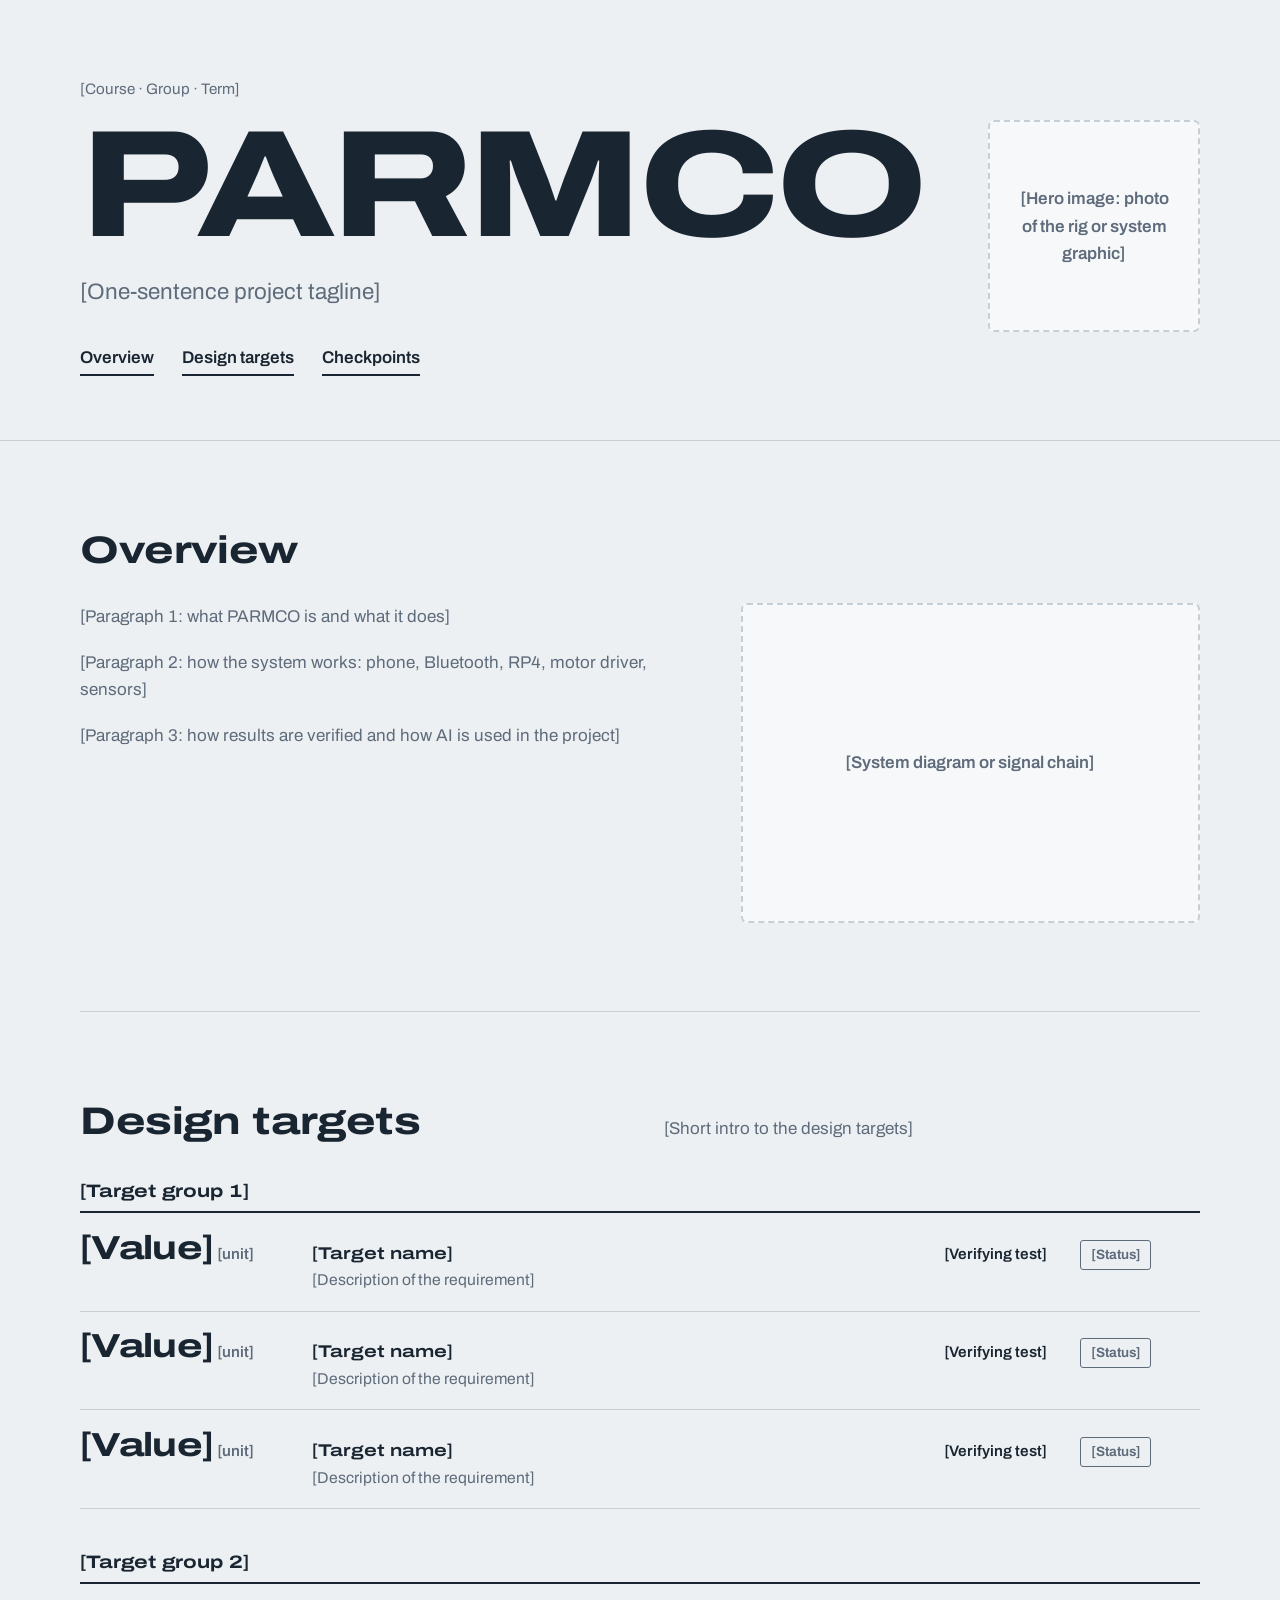
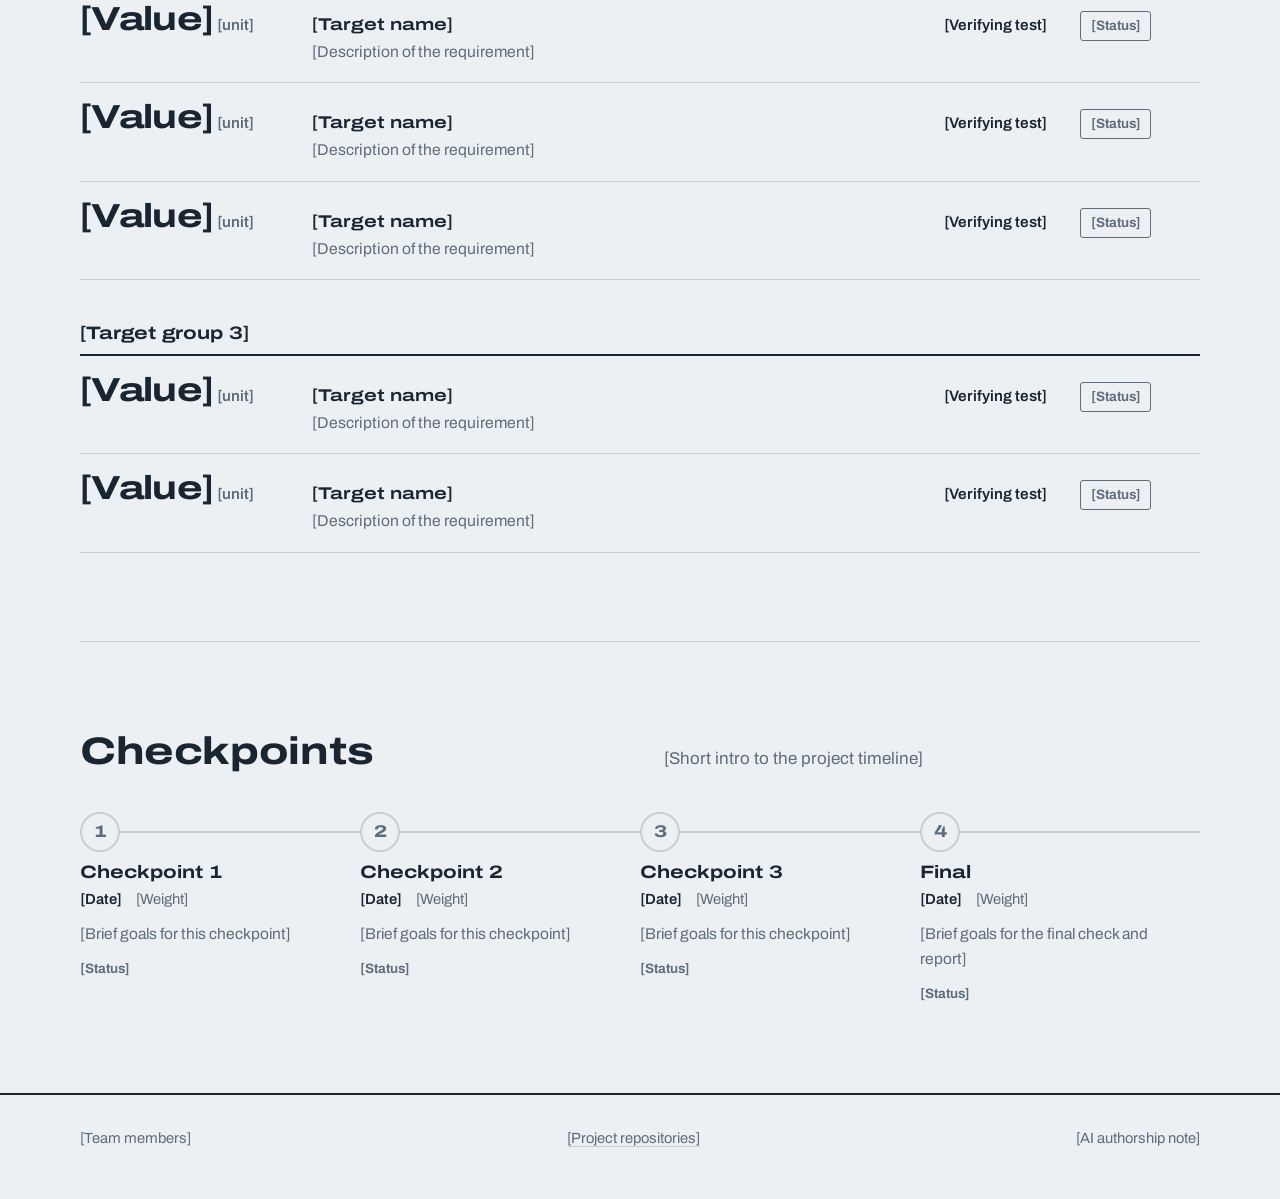
==== finalProj/docs/index.html @ 9d0dedaf "cp3 git page" ====
<!DOCTYPE html>
<html lang="en">
<head>
<meta charset="utf-8">
<meta name="viewport" content="width=device-width, initial-scale=1">
<title>PARMCO · ECSE 4235 Group 2</title>
<meta name="description" content="[Site description]">
<link rel="preconnect" href="https://fonts.googleapis.com">
<link rel="preconnect" href="https://fonts.gstatic.com" crossorigin>
<link href="https://fonts.googleapis.com/css2?family=Archivo:wdth,wght@62..125,400..800&display=swap" rel="stylesheet">
<link rel="stylesheet" href="styles.css">
</head>
<!--
  PARMCO project site skeleton - AI-generated (Claude).
  Replace each [placeholder] with real material. Human changes must be wrapped
  in a visible marker: [HUMAN EDIT] ... [END HUMAN EDIT], with the AI original
  kept in git history.
-->
<body>
<a class="skip" href="#overview">Skip to content</a>

<!-- ============================== TITLE ============================== -->
<header class="hero">
  <div class="wrap hero-grid">
    <div class="hero-text">
      <p class="course">[Course · Group · Term]</p>
      <h1>PARMCO</h1>
      <p class="lede ph-text">[One-sentence project tagline]</p>
      <nav class="hero-nav" aria-label="Sections">
        <a href="#overview">Overview</a>
        <a href="#targets">Design targets</a>
        <a href="#checkpoints">Checkpoints</a>
      </nav>
    </div>
    <figure class="hero-figure ph-box" aria-label="Placeholder for hero image">
      <span>[Hero image: photo of the rig or system graphic]</span>
    </figure>
  </div>
</header>

<main>
  <!-- ============================ OVERVIEW ============================ -->
  <section id="overview" class="section wrap">
    <h2>Overview</h2>
    <div class="overview-grid">
      <div class="prose">
        <p class="ph-text">[Paragraph 1: what PARMCO is and what it does]</p>
        <p class="ph-text">[Paragraph 2: how the system works: phone, Bluetooth, RP4, motor driver, sensors]</p>
        <p class="ph-text">[Paragraph 3: how results are verified and how AI is used in the project]</p>
      </div>
      <div class="ph-box overview-figure">
        <span>[System diagram or signal chain]</span>
      </div>
    </div>
  </section>

  <!-- ========================= DESIGN TARGETS ========================= -->
  <section id="targets" class="section wrap">
    <div class="section-head">
      <h2>Design targets</h2>
      <p class="ph-text">[Short intro to the design targets]</p>
    </div>

    <!-- Target group: copy this <section> for each group of targets -->
    <section class="tgroup">
      <h3>[Target group 1]</h3>
      <ul class="trows">
        <!-- Target row: copy this <li> for each target -->
        <li class="trow">
          <p class="tval"><span class="num">[Value]</span> <span class="unit">[unit]</span></p>
          <div class="tbody"><h4>[Target name]</h4><p>[Description of the requirement]</p></div>
          <p class="ttest">[Verifying test]</p>
          <p class="tstatus" data-status="pending">[Status]</p>
        </li>
        <li class="trow">
          <p class="tval"><span class="num">[Value]</span> <span class="unit">[unit]</span></p>
          <div class="tbody"><h4>[Target name]</h4><p>[Description of the requirement]</p></div>
          <p class="ttest">[Verifying test]</p>
          <p class="tstatus" data-status="pending">[Status]</p>
        </li>
        <li class="trow">
          <p class="tval"><span class="num">[Value]</span> <span class="unit">[unit]</span></p>
          <div class="tbody"><h4>[Target name]</h4><p>[Description of the requirement]</p></div>
          <p class="ttest">[Verifying test]</p>
          <p class="tstatus" data-status="pending">[Status]</p>
        </li>
      </ul>
    </section>

    <section class="tgroup">
      <h3>[Target group 2]</h3>
      <ul class="trows">
        <li class="trow">
          <p class="tval"><span class="num">[Value]</span> <span class="unit">[unit]</span></p>
          <div class="tbody"><h4>[Target name]</h4><p>[Description of the requirement]</p></div>
          <p class="ttest">[Verifying test]</p>
          <p class="tstatus" data-status="pending">[Status]</p>
        </li>
        <li class="trow">
          <p class="tval"><span class="num">[Value]</span> <span class="unit">[unit]</span></p>
          <div class="tbody"><h4>[Target name]</h4><p>[Description of the requirement]</p></div>
          <p class="ttest">[Verifying test]</p>
          <p class="tstatus" data-status="pending">[Status]</p>
        </li>
        <li class="trow">
          <p class="tval"><span class="num">[Value]</span> <span class="unit">[unit]</span></p>
          <div class="tbody"><h4>[Target name]</h4><p>[Description of the requirement]</p></div>
          <p class="ttest">[Verifying test]</p>
          <p class="tstatus" data-status="pending">[Status]</p>
        </li>
      </ul>
    </section>

    <section class="tgroup">
      <h3>[Target group 3]</h3>
      <ul class="trows">
        <li class="trow">
          <p class="tval"><span class="num">[Value]</span> <span class="unit">[unit]</span></p>
          <div class="tbody"><h4>[Target name]</h4><p>[Description of the requirement]</p></div>
          <p class="ttest">[Verifying test]</p>
          <p class="tstatus" data-status="pending">[Status]</p>
        </li>
        <li class="trow">
          <p class="tval"><span class="num">[Value]</span> <span class="unit">[unit]</span></p>
          <div class="tbody"><h4>[Target name]</h4><p>[Description of the requirement]</p></div>
          <p class="ttest">[Verifying test]</p>
          <p class="tstatus" data-status="pending">[Status]</p>
        </li>
      </ul>
    </section>
  </section>

  <!-- =========================== CHECKPOINTS =========================== -->
  <section id="checkpoints" class="section wrap">
    <div class="section-head">
      <h2>Checkpoints</h2>
      <p class="ph-text">[Short intro to the project timeline]</p>
    </div>
    <!-- cp-done = completed, cp-current = in progress, cp-next = upcoming -->
    <ol class="timeline">
      <li class="cp cp-next">
        <span class="cp-marker" aria-hidden="true">1</span>
        <div class="cp-head"><h3>Checkpoint 1</h3><p class="cp-meta"><time>[Date]</time><span>[Weight]</span></p></div>
        <p class="cp-desc ph-text">[Brief goals for this checkpoint]</p>
        <p class="cp-state">[Status]</p>
      </li>
      <li class="cp cp-next">
        <span class="cp-marker" aria-hidden="true">2</span>
        <div class="cp-head"><h3>Checkpoint 2</h3><p class="cp-meta"><time>[Date]</time><span>[Weight]</span></p></div>
        <p class="cp-desc ph-text">[Brief goals for this checkpoint]</p>
        <p class="cp-state">[Status]</p>
      </li>
      <li class="cp cp-next">
        <span class="cp-marker" aria-hidden="true">3</span>
        <div class="cp-head"><h3>Checkpoint 3</h3><p class="cp-meta"><time>[Date]</time><span>[Weight]</span></p></div>
        <p class="cp-desc ph-text">[Brief goals for this checkpoint]</p>
        <p class="cp-state">[Status]</p>
      </li>
      <li class="cp cp-next">
        <span class="cp-marker" aria-hidden="true">4</span>
        <div class="cp-head"><h3>Final</h3><p class="cp-meta"><time>[Date]</time><span>[Weight]</span></p></div>
        <p class="cp-desc ph-text">[Brief goals for the final check and report]</p>
        <p class="cp-state">[Status]</p>
      </li>
    </ol>
  </section>
</main>

<footer class="footer">
  <div class="wrap footer-grid">
    <p>[Team members]</p>
    <p><a href="#">[Project repositories]</a></p>
    <p>[AI authorship note]</p>
  </div>
</footer>
</body>
</html>
---- finalProj/docs/styles.css ----
/* PARMCO project site - AI-generated (Claude).
   Palette: drafting paper, navy ink, Sharpie red (the marked blade). */
:root {
  --paper: #EDF0F2;
  --sheet: #F7F8F9;
  --ink: #1A2532;
  --steel: #5E6B7B;
  --rule: #C7CFD6;
  --sharpie: #C4122F;
  --done: #2F6B4F;

  --font: "Archivo", "Helvetica Neue", Arial, sans-serif;
  --wide: 125;      /* expanded width for display type */
  --measure: 66ch;
}

*, *::before, *::after { box-sizing: border-box; }

html { scroll-behavior: smooth; }
@media (prefers-reduced-motion: reduce) { html { scroll-behavior: auto; } }

body {
  margin: 0;
  background: var(--paper);
  color: var(--ink);
  font-family: var(--font);
  font-size: 1.0625rem;
  line-height: 1.6;
  font-variant-numeric: tabular-nums;
  -webkit-font-smoothing: antialiased;
}

a { color: inherit; text-decoration-color: var(--rule); text-underline-offset: 3px; }
a:hover { text-decoration-color: var(--sharpie); }
:focus-visible { outline: 2px solid var(--sharpie); outline-offset: 3px; }

.skip { position: absolute; left: -999px; top: 0; background: var(--ink); color: var(--paper); padding: .5rem 1rem; }
.skip:focus { left: 1rem; top: 1rem; z-index: 10; }

.wrap { width: min(1120px, 100% - 3rem); margin-inline: auto; }

h1, h2, h3, h4 { font-stretch: 125%; font-variation-settings: "wdth" var(--wide); margin: 0; line-height: 1.1; }
h2 { font-size: clamp(1.75rem, 3.2vw, 2.4rem); font-weight: 750; letter-spacing: -0.01em; }
h3 { font-size: 1.125rem; font-weight: 700; }
h4 { font-size: 1.0625rem; font-weight: 650; }
p { margin: 0; }

/* ------------------------------------------------------------------ hero */
.hero { padding: clamp(2.5rem, 6vw, 5rem) 0 clamp(2rem, 5vw, 4rem); border-bottom: 1px solid var(--rule); }
.hero-grid { display: grid; grid-template-columns: 1.15fr 1fr; gap: clamp(2rem, 5vw, 5rem); align-items: center; }

.course { color: var(--steel); font-size: .95rem; margin-bottom: 1.25rem; }
.hero h1 {
  font-size: clamp(4rem, 12vw, 9.5rem);
  font-weight: 800;
  letter-spacing: -0.035em;
  line-height: .86;
}
.lede { margin-top: 1.5rem; font-size: clamp(1.15rem, 1.8vw, 1.4rem); line-height: 1.45; max-width: 30ch; }
.hero-nav { display: flex; flex-wrap: wrap; gap: .5rem 1.75rem; margin-top: 2.25rem; font-weight: 600; }
.hero-nav a { text-decoration: none; border-bottom: 2px solid var(--ink); padding-bottom: 2px; }
.hero-nav a:hover { border-color: var(--sharpie); }

/* Placeholder blocks: replace with real material */
.ph-box {
  margin: 0;
  display: grid; place-items: center;
  border: 2px dashed var(--rule);
  border-radius: 6px;
  background: var(--sheet);
  color: var(--steel);
  font-weight: 600;
  text-align: center;
  padding: 1.5rem;
}
.hero-figure { aspect-ratio: 1 / 1; width: min(100%, 420px); justify-self: center; }
.overview-figure { min-height: 320px; }
.ph-text { color: var(--steel); }

/* --------------------------------------------------------------- sections */
.section { padding: clamp(3rem, 7vw, 5.5rem) 0; }
.section + .section { border-top: 1px solid var(--rule); }
.section-head { display: grid; grid-template-columns: 1fr 1fr; gap: 1rem 3rem; align-items: end; margin-bottom: 2.5rem; }
.section-head p { color: var(--steel); max-width: 46ch; }

/* overview */
#overview h2 { margin-bottom: 2rem; }
.overview-grid { display: grid; grid-template-columns: 1.3fr 1fr; gap: clamp(2rem, 5vw, 4.5rem); align-items: start; }
.prose { max-width: var(--measure); }
.prose p + p { margin-top: 1.1em; }

.chain { list-style: none; margin: 0; padding: 0; counter-reset: none; position: relative; }
.chain li {
  position: relative;
  padding: .7rem 0 .7rem 1.6rem;
  border-left: 2px solid var(--ink);
  display: grid;
}
.chain li::before {
  content: ""; position: absolute; left: -6px; top: 1.05rem;
  width: 10px; height: 10px; background: var(--paper); border: 2px solid var(--ink); border-radius: 50%;
}
.chain li:first-child::before, .chain li:last-child::before { background: var(--ink); }
.chain strong { font-weight: 650; }
.chain span { color: var(--steel); font-size: .92rem; }

/* design targets: spec sheet */
.tgroup + .tgroup { margin-top: 2.75rem; }
.tgroup h3 { padding-bottom: .6rem; border-bottom: 2px solid var(--ink); }
.trows { list-style: none; margin: 0; padding: 0; }
.trow {
  display: grid;
  grid-template-columns: minmax(150px, 13rem) 1fr 7rem 7.5rem;
  gap: 1.5rem;
  align-items: baseline;
  padding: 1.15rem 0;
  border-bottom: 1px solid var(--rule);
}
.tval { line-height: 1; white-space: nowrap; }
.tval .num { font-stretch: 125%; font-variation-settings: "wdth" 125; font-size: clamp(1.6rem, 2.6vw, 2.1rem); font-weight: 750; letter-spacing: -0.02em; }
.tval .unit { color: var(--steel); font-size: .95rem; font-weight: 600; }
.tbody p { color: var(--steel); margin-top: .25rem; max-width: 60ch; font-size: .98rem; }
.ttest { font-weight: 600; font-size: .95rem; }
.tstatus { justify-self: start; font-size: .85rem; font-weight: 650; padding: .2rem .6rem; border: 1.5px solid currentColor; border-radius: 3px; color: var(--steel); }
.tstatus[data-status="progress"] { color: var(--sharpie); }
.tstatus[data-status="met"] { color: var(--done); }

/* checkpoints timeline */
.timeline { list-style: none; margin: 0; padding: 0; display: grid; grid-template-columns: repeat(4, 1fr); gap: 0; position: relative; }
.timeline::before { content: ""; position: absolute; left: 0; right: 0; top: 19px; height: 2px; background: var(--rule); }
.cp { position: relative; padding: 0 1.5rem 0 0; display: flex; flex-direction: column; gap: .7rem; }
.cp-marker {
  position: relative; z-index: 1;
  width: 40px; height: 40px; border-radius: 50%;
  display: grid; place-items: center;
  font-weight: 750; font-stretch: 125%; font-variation-settings: "wdth" 125;
  background: var(--paper); border: 2px solid var(--rule); color: var(--steel);
}
.cp-done .cp-marker { background: var(--ink); border-color: var(--ink); color: var(--paper); }
.cp-current .cp-marker { background: var(--sharpie); border-color: var(--sharpie); color: #fff; box-shadow: 0 0 0 5px var(--paper), 0 0 0 7px var(--sharpie); }
.cp-done::after { content: ""; position: absolute; left: 0; right: 0; top: 19px; height: 2px; background: var(--ink); z-index: 0; }
.cp-meta { display: flex; flex-wrap: wrap; gap: .25rem .9rem; color: var(--steel); font-size: .92rem; margin-top: .3rem; }
.cp-meta time { color: var(--ink); font-weight: 600; }
.cp-desc { font-size: .97rem; max-width: 34ch; }
.cp-state { font-size: .85rem; font-weight: 650; color: var(--steel); }
.cp-current .cp-state { color: var(--sharpie); }
.cp-done .cp-state { color: var(--done); }

/* footer */
.footer { border-top: 2px solid var(--ink); padding: 2rem 0 3rem; color: var(--steel); font-size: .92rem; }
.footer-grid { display: flex; flex-wrap: wrap; justify-content: space-between; gap: .75rem 2rem; }

/* ------------------------------------------------------------- responsive */
@media (max-width: 900px) {
  .hero-grid, .overview-grid, .section-head { grid-template-columns: 1fr; }
  .hero-figure { width: min(100%, 340px); justify-self: start; }
  .trow { grid-template-columns: 1fr auto; gap: .5rem 1rem; }
  .tval { grid-column: 1 / -1; }
  .tbody { grid-column: 1 / -1; }
  .timeline { grid-template-columns: 1fr; gap: 2rem; }
  .timeline::before { left: 19px; right: auto; top: 0; bottom: 0; width: 2px; height: auto; }
  .cp { padding: 0 0 0 3.5rem; }
  .cp-marker { position: absolute; left: 0; top: 0; }
  .cp-done::after { left: 19px; right: auto; top: 20px; bottom: -2rem; width: 2px; height: auto; }
}
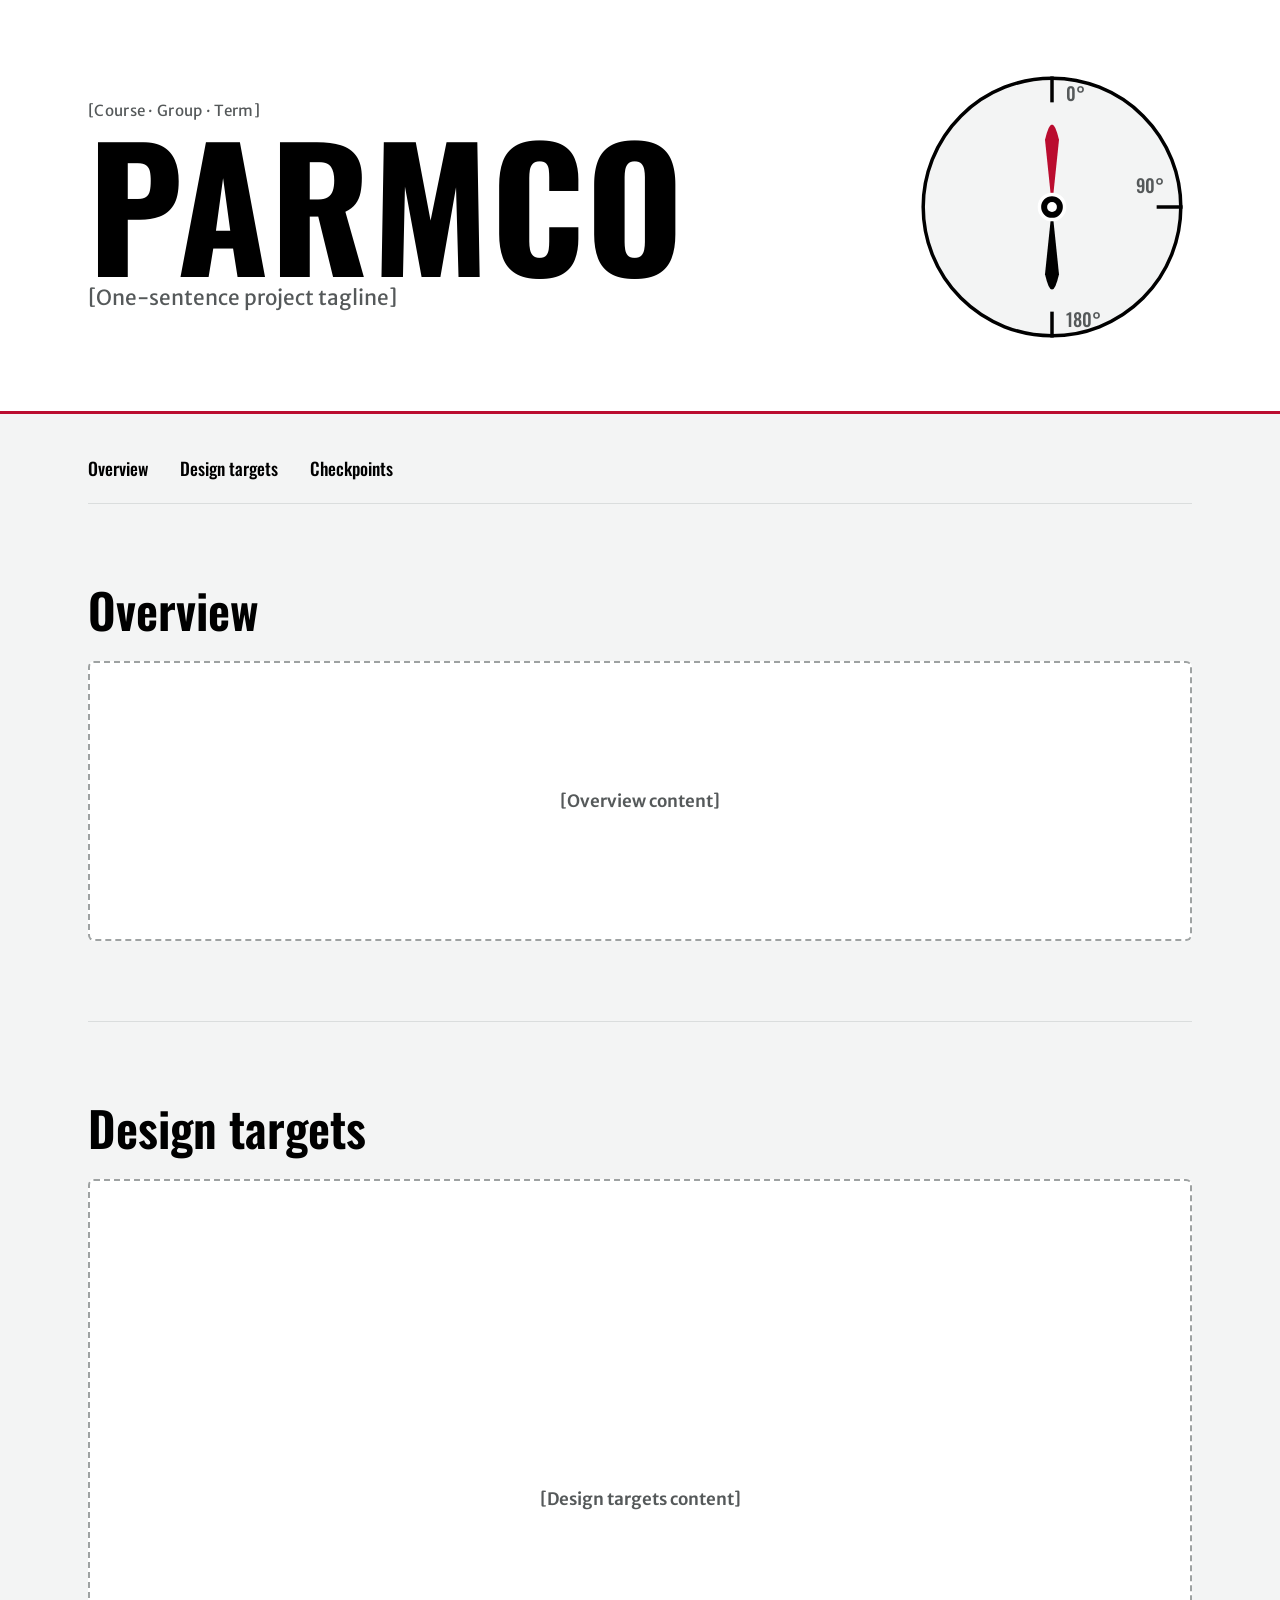
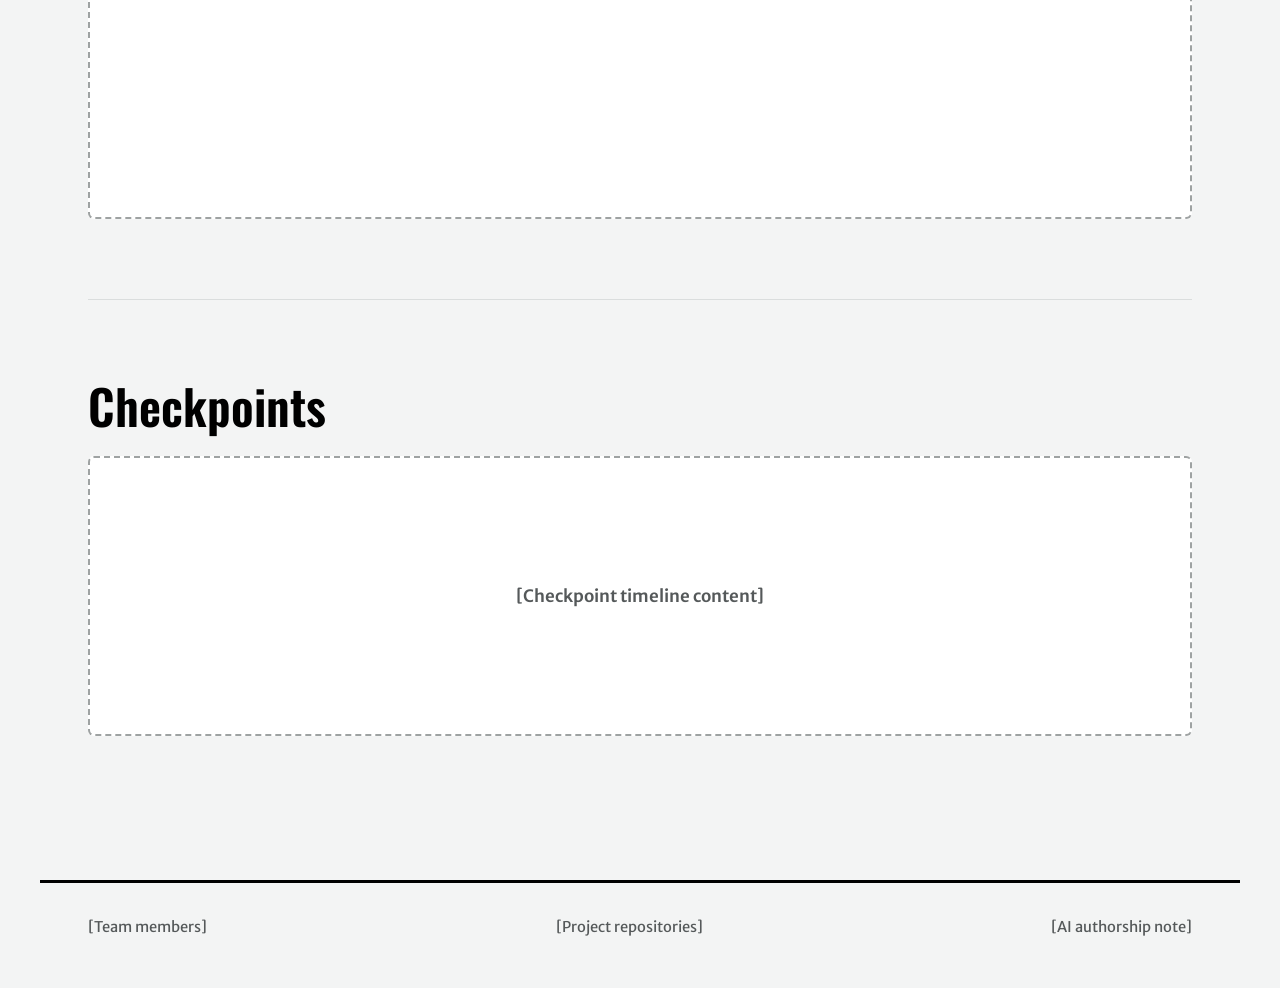
==== commit f8ef43fc: "git webpage" ====
--- a/finalProj/docs/index.html
+++ b/finalProj/docs/index.html
@@ -7,171 +7,79 @@
 <meta name="description" content="[Site description]">
 <link rel="preconnect" href="https://fonts.googleapis.com">
 <link rel="preconnect" href="https://fonts.gstatic.com" crossorigin>
-<link href="https://fonts.googleapis.com/css2?family=Archivo:wdth,wght@62..125,400..800&display=swap" rel="stylesheet">
+<link href="https://fonts.googleapis.com/css2?family=Oswald:wght@400;500;600;700&family=Merriweather+Sans:ital,wght@0,300..700;1,300..700&display=swap" rel="stylesheet">
 <link rel="stylesheet" href="styles.css">
+<script src="script.js" defer></script>
 </head>
 <!--
-  PARMCO project site skeleton - AI-generated (Claude).
-  Replace each [placeholder] with real material. Human changes must be wrapped
-  in a visible marker: [HUMAN EDIT] ... [END HUMAN EDIT], with the AI original
-  kept in git history.
+  PARMCO project site. AI-generated (Claude) as the main author.
+  Human changes: wrap in a visible marker  [HUMAN EDIT] ... [END HUMAN EDIT]
+  and keep the AI original in git history.
 -->
 <body>
-<a class="skip" href="#overview">Skip to content</a>
+<a class="skip" href="#content">Skip to content</a>
 
-<!-- ============================== TITLE ============================== -->
-<header class="hero">
-  <div class="wrap hero-grid">
-    <div class="hero-text">
+<!-- Masthead: large at the top of the page, condenses into a bar on scroll -->
+<header class="masthead" id="masthead">
+  <div class="masthead-inner">
+    <div class="title-block">
       <p class="course">[Course · Group · Term]</p>
-      <h1>PARMCO</h1>
-      <p class="lede ph-text">[One-sentence project tagline]</p>
-      <nav class="hero-nav" aria-label="Sections">
-        <a href="#overview">Overview</a>
-        <a href="#targets">Design targets</a>
-        <a href="#checkpoints">Checkpoints</a>
-      </nav>
+      <h1 class="title">PARMCO</h1>
+      <p class="tagline">[One-sentence project tagline]</p>
     </div>
-    <figure class="hero-figure ph-box" aria-label="Placeholder for hero image">
-      <span>[Hero image: photo of the rig or system graphic]</span>
-    </figure>
+
+    <!-- Propeller: rotates clockwise from 0° at the top of the page to 360° at the bottom -->
+    <div class="dial-wrap">
+      <svg class="dial" viewBox="0 0 200 200" role="img" aria-label="Propeller dial that turns as you scroll">
+        <circle class="dial-face" cx="100" cy="100" r="92"/>
+        <g class="dial-ticks">
+          <line x1="100" y1="8"   x2="100" y2="24"/>   <!-- 0° -->
+          <line x1="192" y1="100" x2="176" y2="100"/>  <!-- 90° -->
+          <line x1="100" y1="192" x2="100" y2="176"/>  <!-- 180° -->
+        </g>
+        <g class="dial-labels">
+          <text x="110" y="24">0°</text>
+          <text x="170" y="90" text-anchor="middle">90°</text>
+          <text x="110" y="186">180°</text>
+        </g>
+        <g class="propeller" id="propeller">
+          <path class="blade-red"   d="M100 100 L95 52 Q100 30 105 52 Z"/>
+          <path class="blade-black" d="M100 100 L95 148 Q100 170 105 148 Z"/>
+          <circle class="hub" cx="100" cy="100" r="9"/>
+          <circle class="hub-cap" cx="100" cy="100" r="3.5"/>
+        </g>
+      </svg>
+    </div>
   </div>
 </header>
 
-<main>
-  <!-- ============================ OVERVIEW ============================ -->
-  <section id="overview" class="section wrap">
+<main id="content">
+  <nav class="section-nav" aria-label="Sections">
+    <a href="#overview">Overview</a>
+    <a href="#targets">Design targets</a>
+    <a href="#checkpoints">Checkpoints</a>
+  </nav>
+
+  <section id="overview" class="section">
     <h2>Overview</h2>
-    <div class="overview-grid">
-      <div class="prose">
-        <p class="ph-text">[Paragraph 1: what PARMCO is and what it does]</p>
-        <p class="ph-text">[Paragraph 2: how the system works: phone, Bluetooth, RP4, motor driver, sensors]</p>
-        <p class="ph-text">[Paragraph 3: how results are verified and how AI is used in the project]</p>
-      </div>
-      <div class="ph-box overview-figure">
-        <span>[System diagram or signal chain]</span>
-      </div>
-    </div>
+    <div class="ph ph-text">[Overview content]</div>
   </section>
 
-  <!-- ========================= DESIGN TARGETS ========================= -->
-  <section id="targets" class="section wrap">
-    <div class="section-head">
-      <h2>Design targets</h2>
-      <p class="ph-text">[Short intro to the design targets]</p>
-    </div>
-
-    <!-- Target group: copy this <section> for each group of targets -->
-    <section class="tgroup">
-      <h3>[Target group 1]</h3>
-      <ul class="trows">
-        <!-- Target row: copy this <li> for each target -->
-        <li class="trow">
-          <p class="tval"><span class="num">[Value]</span> <span class="unit">[unit]</span></p>
-          <div class="tbody"><h4>[Target name]</h4><p>[Description of the requirement]</p></div>
-          <p class="ttest">[Verifying test]</p>
-          <p class="tstatus" data-status="pending">[Status]</p>
-        </li>
-        <li class="trow">
-          <p class="tval"><span class="num">[Value]</span> <span class="unit">[unit]</span></p>
-          <div class="tbody"><h4>[Target name]</h4><p>[Description of the requirement]</p></div>
-          <p class="ttest">[Verifying test]</p>
-          <p class="tstatus" data-status="pending">[Status]</p>
-        </li>
-        <li class="trow">
-          <p class="tval"><span class="num">[Value]</span> <span class="unit">[unit]</span></p>
-          <div class="tbody"><h4>[Target name]</h4><p>[Description of the requirement]</p></div>
-          <p class="ttest">[Verifying test]</p>
-          <p class="tstatus" data-status="pending">[Status]</p>
-        </li>
-      </ul>
-    </section>
-
-    <section class="tgroup">
-      <h3>[Target group 2]</h3>
-      <ul class="trows">
-        <li class="trow">
-          <p class="tval"><span class="num">[Value]</span> <span class="unit">[unit]</span></p>
-          <div class="tbody"><h4>[Target name]</h4><p>[Description of the requirement]</p></div>
-          <p class="ttest">[Verifying test]</p>
-          <p class="tstatus" data-status="pending">[Status]</p>
-        </li>
-        <li class="trow">
-          <p class="tval"><span class="num">[Value]</span> <span class="unit">[unit]</span></p>
-          <div class="tbody"><h4>[Target name]</h4><p>[Description of the requirement]</p></div>
-          <p class="ttest">[Verifying test]</p>
-          <p class="tstatus" data-status="pending">[Status]</p>
-        </li>
-        <li class="trow">
-          <p class="tval"><span class="num">[Value]</span> <span class="unit">[unit]</span></p>
-          <div class="tbody"><h4>[Target name]</h4><p>[Description of the requirement]</p></div>
-          <p class="ttest">[Verifying test]</p>
-          <p class="tstatus" data-status="pending">[Status]</p>
-        </li>
-      </ul>
-    </section>
-
-    <section class="tgroup">
-      <h3>[Target group 3]</h3>
-      <ul class="trows">
-        <li class="trow">
-          <p class="tval"><span class="num">[Value]</span> <span class="unit">[unit]</span></p>
-          <div class="tbody"><h4>[Target name]</h4><p>[Description of the requirement]</p></div>
-          <p class="ttest">[Verifying test]</p>
-          <p class="tstatus" data-status="pending">[Status]</p>
-        </li>
-        <li class="trow">
-          <p class="tval"><span class="num">[Value]</span> <span class="unit">[unit]</span></p>
-          <div class="tbody"><h4>[Target name]</h4><p>[Description of the requirement]</p></div>
-          <p class="ttest">[Verifying test]</p>
-          <p class="tstatus" data-status="pending">[Status]</p>
-        </li>
-      </ul>
-    </section>
+  <section id="targets" class="section">
+    <h2>Design targets</h2>
+    <div class="ph ph-tall">[Design targets content]</div>
   </section>
 
-  <!-- =========================== CHECKPOINTS =========================== -->
-  <section id="checkpoints" class="section wrap">
-    <div class="section-head">
-      <h2>Checkpoints</h2>
-      <p class="ph-text">[Short intro to the project timeline]</p>
-    </div>
-    <!-- cp-done = completed, cp-current = in progress, cp-next = upcoming -->
-    <ol class="timeline">
-      <li class="cp cp-next">
-        <span class="cp-marker" aria-hidden="true">1</span>
-        <div class="cp-head"><h3>Checkpoint 1</h3><p class="cp-meta"><time>[Date]</time><span>[Weight]</span></p></div>
-        <p class="cp-desc ph-text">[Brief goals for this checkpoint]</p>
-        <p class="cp-state">[Status]</p>
-      </li>
-      <li class="cp cp-next">
-        <span class="cp-marker" aria-hidden="true">2</span>
-        <div class="cp-head"><h3>Checkpoint 2</h3><p class="cp-meta"><time>[Date]</time><span>[Weight]</span></p></div>
-        <p class="cp-desc ph-text">[Brief goals for this checkpoint]</p>
-        <p class="cp-state">[Status]</p>
-      </li>
-      <li class="cp cp-next">
-        <span class="cp-marker" aria-hidden="true">3</span>
-        <div class="cp-head"><h3>Checkpoint 3</h3><p class="cp-meta"><time>[Date]</time><span>[Weight]</span></p></div>
-        <p class="cp-desc ph-text">[Brief goals for this checkpoint]</p>
-        <p class="cp-state">[Status]</p>
-      </li>
-      <li class="cp cp-next">
-        <span class="cp-marker" aria-hidden="true">4</span>
-        <div class="cp-head"><h3>Final</h3><p class="cp-meta"><time>[Date]</time><span>[Weight]</span></p></div>
-        <p class="cp-desc ph-text">[Brief goals for the final check and report]</p>
-        <p class="cp-state">[Status]</p>
-      </li>
-    </ol>
+  <section id="checkpoints" class="section">
+    <h2>Checkpoints</h2>
+    <div class="ph ph-text">[Checkpoint timeline content]</div>
   </section>
 </main>
 
 <footer class="footer">
-  <div class="wrap footer-grid">
-    <p>[Team members]</p>
-    <p><a href="#">[Project repositories]</a></p>
-    <p>[AI authorship note]</p>
-  </div>
+  <p>[Team members]</p>
+  <p>[Project repositories]</p>
+  <p>[AI authorship note]</p>
 </footer>
 </body>
 </html>
--- a/finalProj/docs/styles.css
+++ b/finalProj/docs/styles.css
@@ -1,165 +1,177 @@
 /* PARMCO project site - AI-generated (Claude).
-   Palette: drafting paper, navy ink, Sharpie red (the marked blade). */
+   Neutral page with University of Georgia accents (brand.uga.edu):
+   Bulldog Red #BA0C2F, Arch Black #000000, Chapel Bell White #FFFFFF,
+   Stegeman #9EA2A2. Fonts: Oswald (display), Merriweather Sans (text). */
+
 :root {
-  --paper: #EDF0F2;
-  --sheet: #F7F8F9;
-  --ink: #1A2532;
-  --steel: #5E6B7B;
-  --rule: #C7CFD6;
-  --sharpie: #C4122F;
-  --done: #2F6B4F;
+  /* palette */
+  --bulldog-red: #BA0C2F;
+  --arch-black: #000000;
+  --white: #FFFFFF;
+  --stegeman: #9EA2A2;
+  --page: #F3F4F4;          /* light tint of Stegeman */
+  --rule: #DADDDD;
+  --text-2: #55595A;        /* secondary text */
 
-  --font: "Archivo", "Helvetica Neue", Arial, sans-serif;
-  --wide: 125;      /* expanded width for display type */
-  --measure: 66ch;
+  --display: "Oswald", "Arial Narrow", sans-serif;
+  --text: "Merriweather Sans", "Helvetica Neue", Arial, sans-serif;
+
+  /* masthead geometry: --t goes 0 (top of page) -> 1 (condensed), set by script.js */
+  --t: 0;
+  --head-max: clamp(260px, 46vh, 420px);
+  --head-min: 72px;
+  --title-max: clamp(4rem, 13vw, 11rem);
+  --title-min: 1.9rem;
+  --dial-max: clamp(130px, 24vw, 280px);
+  --dial-min: 52px;
+  --gutter: clamp(1.25rem, 4vw, 3rem);
 }
 
 *, *::before, *::after { box-sizing: border-box; }
 
-html { scroll-behavior: smooth; }
-@media (prefers-reduced-motion: reduce) { html { scroll-behavior: auto; } }
-
 body {
   margin: 0;
-  background: var(--paper);
-  color: var(--ink);
-  font-family: var(--font);
+  background: var(--page);
+  color: var(--arch-black);
+  font-family: var(--text);
   font-size: 1.0625rem;
-  line-height: 1.6;
-  font-variant-numeric: tabular-nums;
+  line-height: 1.65;
   -webkit-font-smoothing: antialiased;
 }
 
-a { color: inherit; text-decoration-color: var(--rule); text-underline-offset: 3px; }
-a:hover { text-decoration-color: var(--sharpie); }
-:focus-visible { outline: 2px solid var(--sharpie); outline-offset: 3px; }
+a { color: var(--arch-black); text-decoration-color: var(--bulldog-red); text-underline-offset: 3px; }
+a:hover { color: var(--bulldog-red); }
+:focus-visible { outline: 2px solid var(--bulldog-red); outline-offset: 3px; }
 
-.skip { position: absolute; left: -999px; top: 0; background: var(--ink); color: var(--paper); padding: .5rem 1rem; }
-.skip:focus { left: 1rem; top: 1rem; z-index: 10; }
+.skip { position: absolute; left: -999px; top: 0; z-index: 20; background: var(--arch-black); color: var(--white); padding: .5rem 1rem; }
+.skip:focus { left: 1rem; top: 1rem; }
 
-.wrap { width: min(1120px, 100% - 3rem); margin-inline: auto; }
+/* ---------------------------------------------------------------- masthead */
+.masthead {
+  position: fixed;
+  inset: 0 0 auto 0;
+  z-index: 10;
+  height: calc(var(--head-max) * (1 - var(--t)) + var(--head-min) * var(--t));
+  background: var(--white);
+  /* the rule under the bar fades in as it condenses */
+  box-shadow: 0 1px 0 rgba(158, 162, 162, calc(var(--t) * 0.9));
+}
+.masthead::after {           /* thin Bulldog Red line along the bottom edge */
+  content: "";
+  position: absolute; left: 0; right: 0; bottom: 0;
+  height: 3px;
+  background: var(--bulldog-red);
+}
 
-h1, h2, h3, h4 { font-stretch: 125%; font-variation-settings: "wdth" var(--wide); margin: 0; line-height: 1.1; }
-h2 { font-size: clamp(1.75rem, 3.2vw, 2.4rem); font-weight: 750; letter-spacing: -0.01em; }
-h3 { font-size: 1.125rem; font-weight: 700; }
-h4 { font-size: 1.0625rem; font-weight: 650; }
-p { margin: 0; }
+.masthead-inner {
+  height: 100%;
+  max-width: 1200px;
+  margin: 0 auto;
+  padding: 0 var(--gutter);
+  display: grid;
+  grid-template-columns: 1fr auto;
+  align-items: center;
+  gap: 1.5rem;
+}
 
-/* ------------------------------------------------------------------ hero */
-.hero { padding: clamp(2.5rem, 6vw, 5rem) 0 clamp(2rem, 5vw, 4rem); border-bottom: 1px solid var(--rule); }
-.hero-grid { display: grid; grid-template-columns: 1.15fr 1fr; gap: clamp(2rem, 5vw, 5rem); align-items: center; }
+.title-block { min-width: 0; }
 
-.course { color: var(--steel); font-size: .95rem; margin-bottom: 1.25rem; }
-.hero h1 {
-  font-size: clamp(4rem, 12vw, 9.5rem);
-  font-weight: 800;
-  letter-spacing: -0.035em;
-  line-height: .86;
+.course, .tagline {
+  margin: 0;
+  overflow: hidden;
+  /* fade and collapse as the masthead condenses */
+  opacity: calc(1 - var(--t) * 2.5);
+  max-height: calc((1 - var(--t)) * 5em);
 }
-.lede { margin-top: 1.5rem; font-size: clamp(1.15rem, 1.8vw, 1.4rem); line-height: 1.45; max-width: 30ch; }
-.hero-nav { display: flex; flex-wrap: wrap; gap: .5rem 1.75rem; margin-top: 2.25rem; font-weight: 600; }
-.hero-nav a { text-decoration: none; border-bottom: 2px solid var(--ink); padding-bottom: 2px; }
-.hero-nav a:hover { border-color: var(--sharpie); }
+.course { color: var(--text-2); font-size: .95rem; letter-spacing: .02em; }
+.tagline { color: var(--text-2); font-size: clamp(1.05rem, 1.7vw, 1.3rem); max-width: 40ch; }
 
-/* Placeholder blocks: replace with real material */
-.ph-box {
+.title {
   margin: 0;
+  font-family: var(--display);
+  font-weight: 700;
+  font-size: calc(var(--title-max) * (1 - var(--t)) + var(--title-min) * var(--t));
+  line-height: .95;
+  letter-spacing: .01em;
+  color: var(--arch-black);
+}
+
+.dial-wrap {
+  width: calc(var(--dial-max) * (1 - var(--t)) + var(--dial-min) * var(--t));
+  aspect-ratio: 1;
+}
+.dial { display: block; width: 100%; height: 100%; overflow: visible; }
+.dial-face { fill: var(--page); stroke: var(--arch-black); stroke-width: 2.5; }
+.dial-ticks line { stroke: var(--arch-black); stroke-width: 2.5; stroke-linecap: square; }
+.dial-labels text {
+  font-family: var(--display);
+  font-size: 13px;
+  font-weight: 500;
+  fill: var(--text-2);
+  opacity: calc(1 - var(--t) * 1.6);   /* labels drop away at small sizes */
+}
+.blade-red { fill: var(--bulldog-red); }
+.blade-black { fill: var(--arch-black); }
+.hub { fill: var(--arch-black); stroke: var(--white); stroke-width: 2.5; }  /* white between red and black */
+.hub-cap { fill: var(--white); }
+.propeller { transform-origin: 100px 100px; transform: rotate(var(--angle, 0deg)); }
+
+/* ------------------------------------------------------------------ content */
+main {
+  max-width: 1200px;
+  margin: 0 auto;
+  padding: calc(var(--head-max) + 2.5rem) var(--gutter) 4rem;
+}
+
+.section-nav {
+  display: flex; flex-wrap: wrap; gap: .5rem 2rem;
+  padding-bottom: 1.25rem;
+  border-bottom: 1px solid var(--rule);
+  font-family: var(--display);
+  font-size: 1.1rem;
+  font-weight: 500;
+}
+.section-nav a { text-decoration: none; }
+.section-nav a:hover { color: var(--bulldog-red); }
+
+.section { padding: clamp(3rem, 7vw, 5rem) 0; scroll-margin-top: calc(var(--head-min) + 1rem); }
+.section + .section { border-top: 1px solid var(--rule); }
+.section h2 {
+  margin: 0 0 1.5rem;
+  font-family: var(--display);
+  font-weight: 600;
+  font-size: clamp(2rem, 4vw, 3rem);
+  line-height: 1.1;
+}
+
+/* placeholders: replace with real material */
+.ph {
   display: grid; place-items: center;
-  border: 2px dashed var(--rule);
+  border: 2px dashed var(--stegeman);
   border-radius: 6px;
-  background: var(--sheet);
-  color: var(--steel);
+  background: var(--white);
+  color: var(--text-2);
   font-weight: 600;
+  padding: 2rem;
   text-align: center;
-  padding: 1.5rem;
 }
-.hero-figure { aspect-ratio: 1 / 1; width: min(100%, 420px); justify-self: center; }
-.overview-figure { min-height: 320px; }
-.ph-text { color: var(--steel); }
+.ph-text { min-height: 280px; }
+.ph-tall { min-height: 640px; }
 
-/* --------------------------------------------------------------- sections */
-.section { padding: clamp(3rem, 7vw, 5.5rem) 0; }
-.section + .section { border-top: 1px solid var(--rule); }
-.section-head { display: grid; grid-template-columns: 1fr 1fr; gap: 1rem 3rem; align-items: end; margin-bottom: 2.5rem; }
-.section-head p { color: var(--steel); max-width: 46ch; }
+.footer {
+  max-width: 1200px; margin: 0 auto;
+  padding: 2rem var(--gutter) 3rem;
+  border-top: 3px solid var(--arch-black);
+  display: flex; flex-wrap: wrap; justify-content: space-between; gap: .5rem 2rem;
+  color: var(--text-2); font-size: .92rem;
+}
+.footer p { margin: 0; }
 
-/* overview */
-#overview h2 { margin-bottom: 2rem; }
-.overview-grid { display: grid; grid-template-columns: 1.3fr 1fr; gap: clamp(2rem, 5vw, 4.5rem); align-items: start; }
-.prose { max-width: var(--measure); }
-.prose p + p { margin-top: 1.1em; }
-
-.chain { list-style: none; margin: 0; padding: 0; counter-reset: none; position: relative; }
-.chain li {
-  position: relative;
-  padding: .7rem 0 .7rem 1.6rem;
-  border-left: 2px solid var(--ink);
-  display: grid;
+@media (max-width: 640px) {
+  :root {
+    --head-max: clamp(220px, 38vh, 320px); --head-min: 64px;
+    --title-max: clamp(2.5rem, 12vw, 3.5rem); --title-min: 1.6rem;
+    --dial-max: clamp(96px, 30vw, 128px); --dial-min: 44px;
+  }
+  .tagline { max-width: 26ch; }
 }
-.chain li::before {
-  content: ""; position: absolute; left: -6px; top: 1.05rem;
-  width: 10px; height: 10px; background: var(--paper); border: 2px solid var(--ink); border-radius: 50%;
-}
-.chain li:first-child::before, .chain li:last-child::before { background: var(--ink); }
-.chain strong { font-weight: 650; }
-.chain span { color: var(--steel); font-size: .92rem; }
-
-/* design targets: spec sheet */
-.tgroup + .tgroup { margin-top: 2.75rem; }
-.tgroup h3 { padding-bottom: .6rem; border-bottom: 2px solid var(--ink); }
-.trows { list-style: none; margin: 0; padding: 0; }
-.trow {
-  display: grid;
-  grid-template-columns: minmax(150px, 13rem) 1fr 7rem 7.5rem;
-  gap: 1.5rem;
-  align-items: baseline;
-  padding: 1.15rem 0;
-  border-bottom: 1px solid var(--rule);
-}
-.tval { line-height: 1; white-space: nowrap; }
-.tval .num { font-stretch: 125%; font-variation-settings: "wdth" 125; font-size: clamp(1.6rem, 2.6vw, 2.1rem); font-weight: 750; letter-spacing: -0.02em; }
-.tval .unit { color: var(--steel); font-size: .95rem; font-weight: 600; }
-.tbody p { color: var(--steel); margin-top: .25rem; max-width: 60ch; font-size: .98rem; }
-.ttest { font-weight: 600; font-size: .95rem; }
-.tstatus { justify-self: start; font-size: .85rem; font-weight: 650; padding: .2rem .6rem; border: 1.5px solid currentColor; border-radius: 3px; color: var(--steel); }
-.tstatus[data-status="progress"] { color: var(--sharpie); }
-.tstatus[data-status="met"] { color: var(--done); }
-
-/* checkpoints timeline */
-.timeline { list-style: none; margin: 0; padding: 0; display: grid; grid-template-columns: repeat(4, 1fr); gap: 0; position: relative; }
-.timeline::before { content: ""; position: absolute; left: 0; right: 0; top: 19px; height: 2px; background: var(--rule); }
-.cp { position: relative; padding: 0 1.5rem 0 0; display: flex; flex-direction: column; gap: .7rem; }
-.cp-marker {
-  position: relative; z-index: 1;
-  width: 40px; height: 40px; border-radius: 50%;
-  display: grid; place-items: center;
-  font-weight: 750; font-stretch: 125%; font-variation-settings: "wdth" 125;
-  background: var(--paper); border: 2px solid var(--rule); color: var(--steel);
-}
-.cp-done .cp-marker { background: var(--ink); border-color: var(--ink); color: var(--paper); }
-.cp-current .cp-marker { background: var(--sharpie); border-color: var(--sharpie); color: #fff; box-shadow: 0 0 0 5px var(--paper), 0 0 0 7px var(--sharpie); }
-.cp-done::after { content: ""; position: absolute; left: 0; right: 0; top: 19px; height: 2px; background: var(--ink); z-index: 0; }
-.cp-meta { display: flex; flex-wrap: wrap; gap: .25rem .9rem; color: var(--steel); font-size: .92rem; margin-top: .3rem; }
-.cp-meta time { color: var(--ink); font-weight: 600; }
-.cp-desc { font-size: .97rem; max-width: 34ch; }
-.cp-state { font-size: .85rem; font-weight: 650; color: var(--steel); }
-.cp-current .cp-state { color: var(--sharpie); }
-.cp-done .cp-state { color: var(--done); }
-
-/* footer */
-.footer { border-top: 2px solid var(--ink); padding: 2rem 0 3rem; color: var(--steel); font-size: .92rem; }
-.footer-grid { display: flex; flex-wrap: wrap; justify-content: space-between; gap: .75rem 2rem; }
-
-/* ------------------------------------------------------------- responsive */
-@media (max-width: 900px) {
-  .hero-grid, .overview-grid, .section-head { grid-template-columns: 1fr; }
-  .hero-figure { width: min(100%, 340px); justify-self: start; }
-  .trow { grid-template-columns: 1fr auto; gap: .5rem 1rem; }
-  .tval { grid-column: 1 / -1; }
-  .tbody { grid-column: 1 / -1; }
-  .timeline { grid-template-columns: 1fr; gap: 2rem; }
-  .timeline::before { left: 19px; right: auto; top: 0; bottom: 0; width: 2px; height: auto; }
-  .cp { padding: 0 0 0 3.5rem; }
-  .cp-marker { position: absolute; left: 0; top: 0; }
-  .cp-done::after { left: 19px; right: auto; top: 20px; bottom: -2rem; width: 2px; height: auto; }
-}
